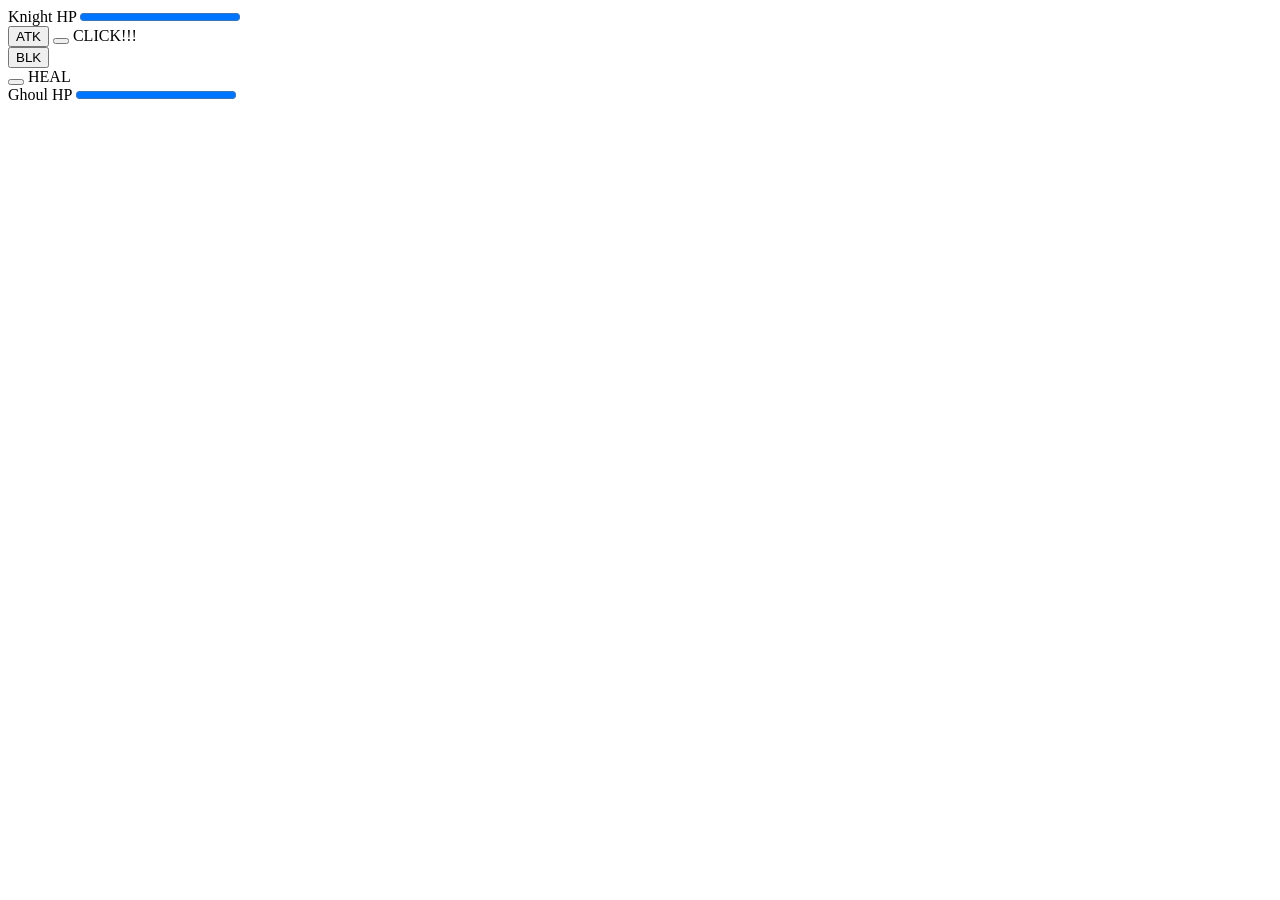
==== page.html @ 43188dc5 "computer is dying, here is progress." ====
<!DOCTYPE html>
<html lang="en">
<head>
<meta charset="utf-8" />
<meta name="viewport" content="width=device-width, initial-scael:1.0">
<title>Forest Crawler</title>
<link rel="stylesheet" href="./style.css"
<script src="./gameplay.js" type="text/javascript"></script>
</head>
<body>
    <div class="gameContainer">
        <div class="gui">
            <div class="playerData">
                <div class="healthPlayer">
                    <label="healthPlayer">Knight HP</label>
                    <progress id="healthPlayer" value="100" max="100" min="0">

                    </progress>
                </div>
                <div class="actions">
                    <div id="attack">
                        <button class="attacking" id="attackButton" type="button">
                            ATK
                        </button>
                        <button class="hidden" id="attackClickButton" type="button"></button>
                            CLICK!!!
                        </button>
                    </div>
                    <div id="block">
                        <button class="blocking" id="blockButton" type="button">
                            BLK
                        </button>
                    </div>
                    <div id="heal">
                        <button class="healing" id="healButton" type="button"></button>
                            HEAL
                        </button>
                    </div>
                </div>
                
            </div>
            <div class="enemyData">
                <div class="healthEnemy">
                    <label="healthEnemy">Ghoul HP</label>
                    <progress id="healthEnemy" value="100" max="100" min="0">

                    </progress>
                </div>
            </div>
        </div>
    </div>
</body>
</html>
---- style.css ----
.hidden {
    display: none;
}
.attackButton {
    background: #000000;
}
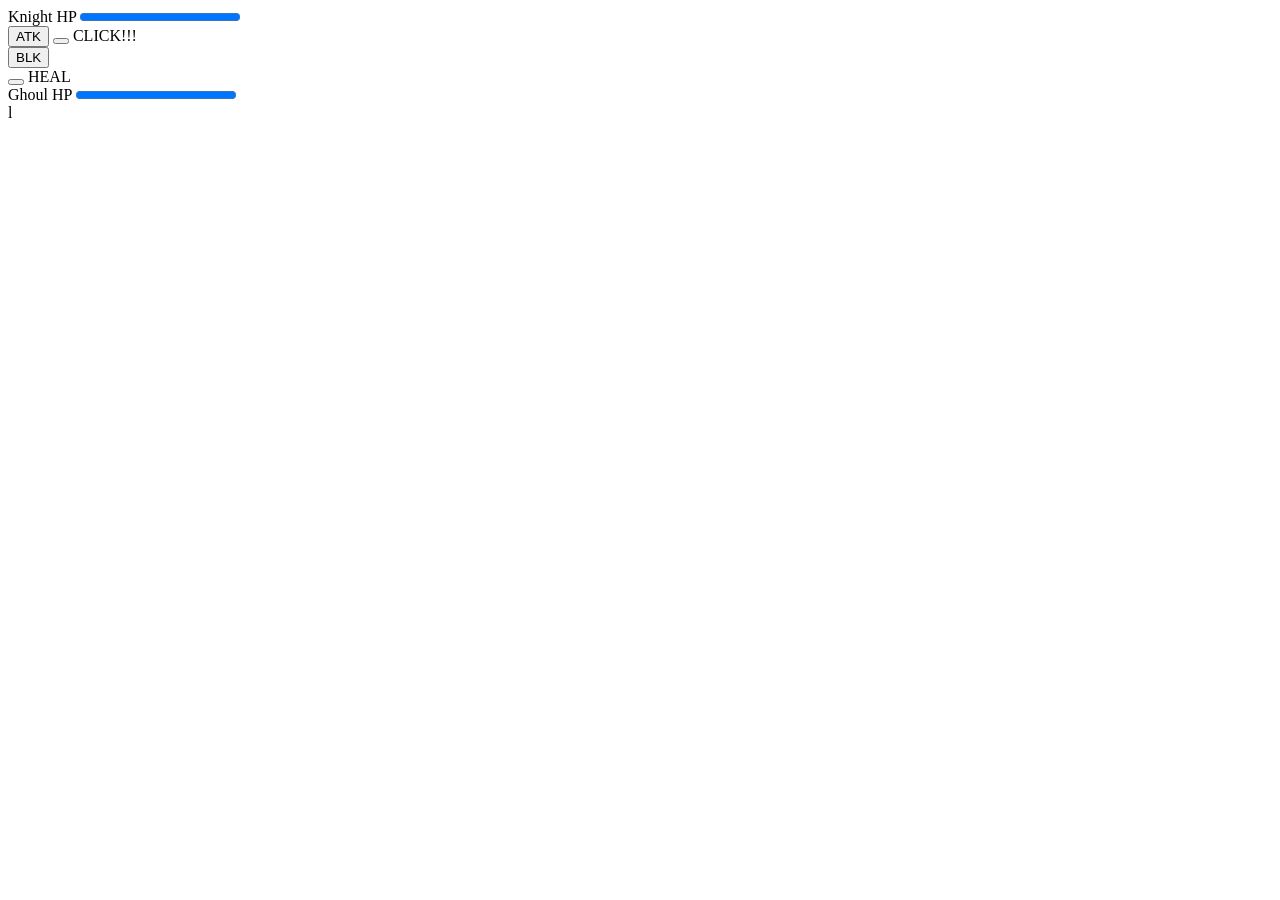
==== commit 77da3942: "trying again" ====
--- a/page.html
+++ b/page.html
@@ -50,4 +50,4 @@
         </div>
     </div>
 </body>
-</html>+</html>l
--- a/style.css
+++ b/style.css
@@ -3,4 +3,4 @@
 }
 .attackButton {
     background: #000000;
-}+}l
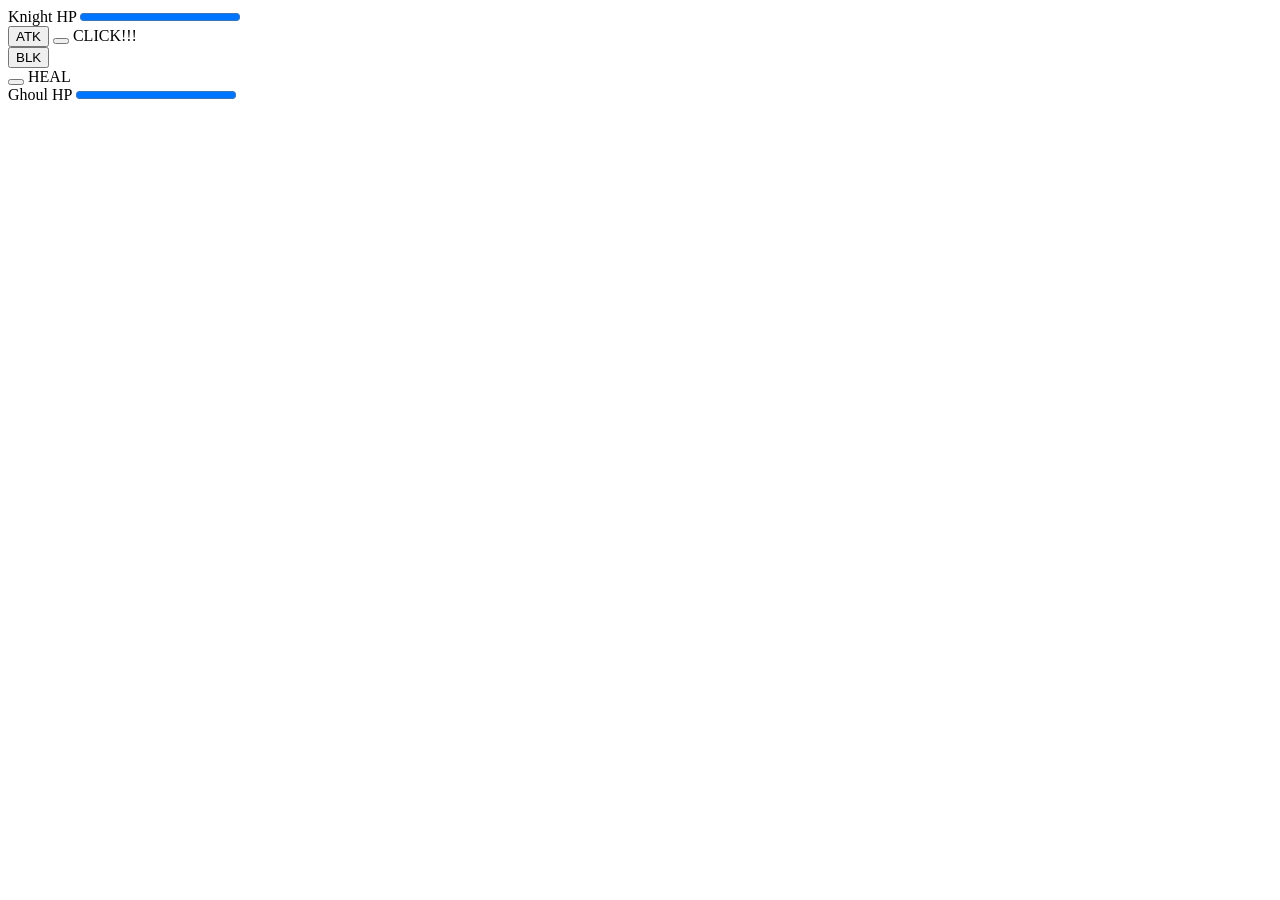
==== commit dbe820c2: "more stuff" ====
--- a/page.html
+++ b/page.html
@@ -50,4 +50,4 @@
         </div>
     </div>
 </body>
-</html>l+</html>
--- a/style.css
+++ b/style.css
@@ -3,4 +3,4 @@
 }
 .attackButton {
     background: #000000;
-}l+}
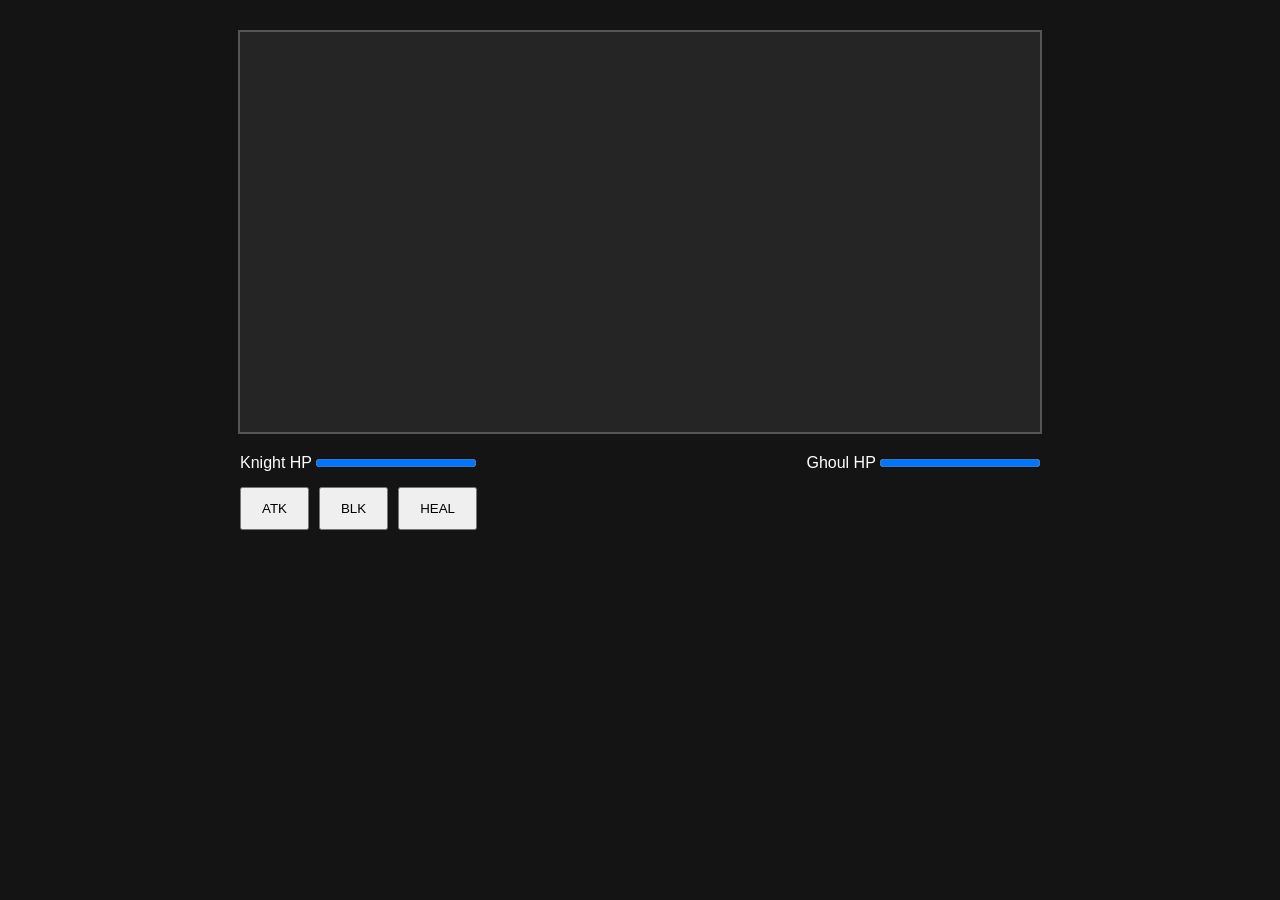
==== commit e44fb79c: "attempting" ====
--- a/page.html
+++ b/page.html
@@ -1,53 +1,71 @@
+
 <!DOCTYPE html>
 <html lang="en">
 <head>
-<meta charset="utf-8" />
-<meta name="viewport" content="width=device-width, initial-scael:1.0">
-<title>Forest Crawler</title>
-<link rel="stylesheet" href="./style.css"
-<script src="./gameplay.js" type="text/javascript"></script>
+    <meta charset="UTF-8">
+    <meta name="viewport"
+          content="width=device-width, initial-scale=1.0">
+
+    <title>Forest Crawler</title>
+
+    <link rel="stylesheet" href="./style.css">
+    <script src="./gameplay.js" defer></script>
 </head>
+
 <body>
     <div class="gameContainer">
+
+        <!-- Game display -->
+        <canvas id="gameCanvas"
+                width="800"
+                height="400">
+        </canvas>
+
         <div class="gui">
             <div class="playerData">
                 <div class="healthPlayer">
-                    <label="healthPlayer">Knight HP</label>
-                    <progress id="healthPlayer" value="100" max="100" min="0">
-
+                    <label for="healthPlayer">Knight HP</label>
+                    <progress id="healthPlayer"
+                              value="100"
+                              max="100">
                     </progress>
                 </div>
+
                 <div class="actions">
                     <div id="attack">
-                        <button class="attacking" id="attackButton" type="button">
+                        <button id="attackButton" type="button">
                             ATK
                         </button>
-                        <button class="hidden" id="attackClickButton" type="button"></button>
+
+                        <button id="attackClickButton"
+                                class="hidden"
+                                type="button">
                             CLICK!!!
                         </button>
                     </div>
+
                     <div id="block">
-                        <button class="blocking" id="blockButton" type="button">
+                        <button id="blockButton" type="button">
                             BLK
                         </button>
                     </div>
+
                     <div id="heal">
-                        <button class="healing" id="healButton" type="button"></button>
+                        <button id="healButton" type="button">
                             HEAL
                         </button>
                     </div>
                 </div>
-                
             </div>
+
             <div class="enemyData">
-                <div class="healthEnemy">
-                    <label="healthEnemy">Ghoul HP</label>
-                    <progress id="healthEnemy" value="100" max="100" min="0">
-
-                    </progress>
-                </div>
+                <label for="healthEnemy">Ghoul HP</label>
+                <progress id="healthEnemy"
+                          value="100"
+                          max="100">
+                </progress>
             </div>
         </div>
     </div>
 </body>
-</html>+</html>
--- a/style.css
+++ b/style.css
@@ -1,6 +1,43 @@
+body {
+    margin: 0;
+    background-color: #141414;
+    color: white;
+    font-family: Arial, sans-serif;
+}
+
+.gameContainer {
+    display: flex;
+    flex-direction: column;
+    align-items: center;
+    padding: 30px;
+}
+
+#gameCanvas {
+    background-color: #252525;
+    border: 2px solid #555;
+    max-width: 100%;
+    height: auto;
+    image-rendering: pixelated;
+}
+
+.gui {
+    width: min(800px, 100%);
+    display: flex;
+    justify-content: space-between;
+    margin-top: 20px;
+}
+
+.actions {
+    display: flex;
+    gap: 10px;
+    margin-top: 15px;
+}
+
+button {
+    padding: 12px 20px;
+    cursor: pointer;
+}
+
 .hidden {
     display: none;
-}
-.attackButton {
-    background: #000000;
 }
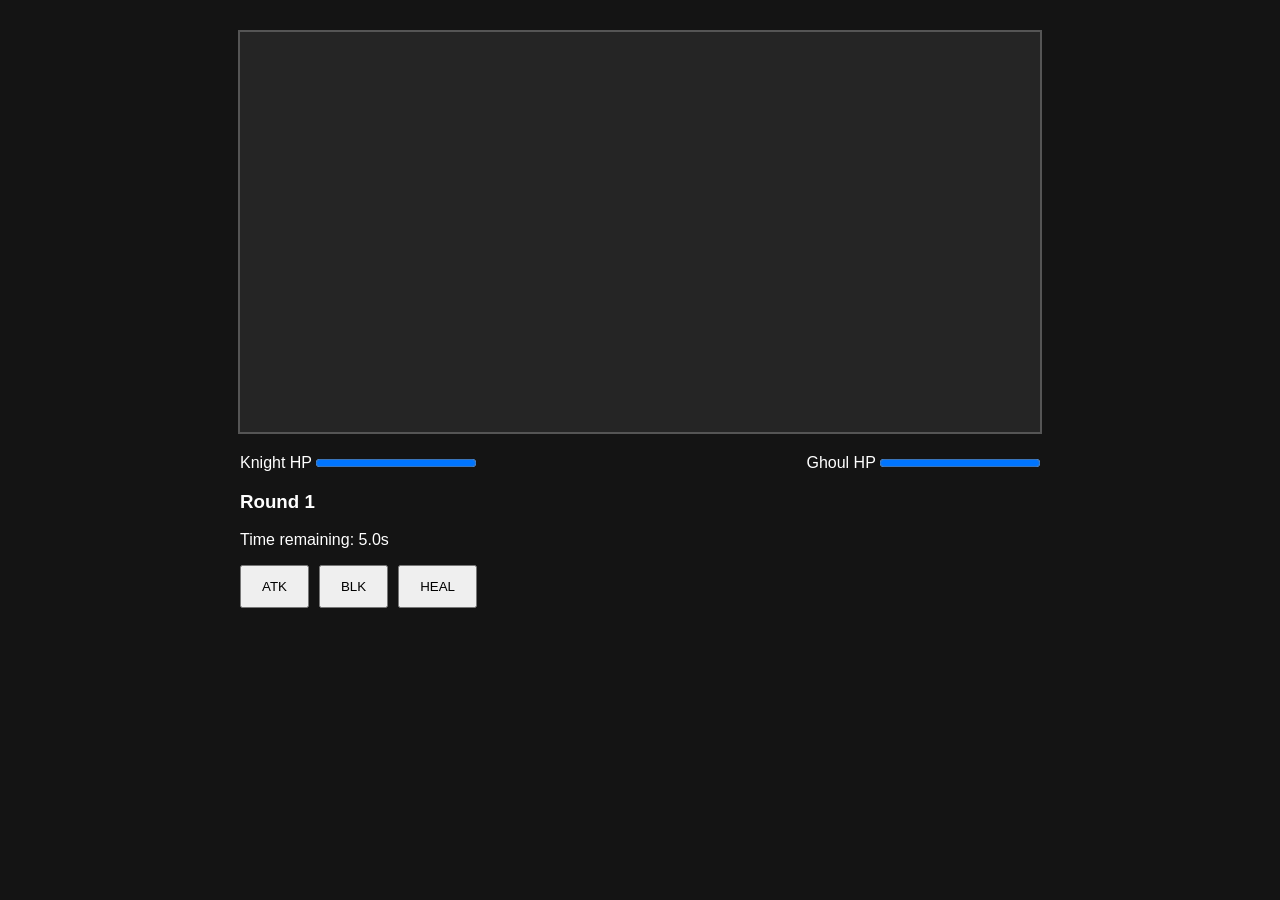
==== commit c0e1d02e: "lol" ====
--- a/page.html
+++ b/page.html
@@ -30,7 +30,13 @@
                               max="100">
                     </progress>
                 </div>
-
+                <div class="roundInfo">
+                    <h3 id="roundText">Round 1</h3>
+                    <p>
+                         Time remaining:
+                        <span id="roundTimer">5.0</span>s
+                    </p>
+                </div>
                 <div class="actions">
                     <div id="attack">
                         <button id="attackButton" type="button">
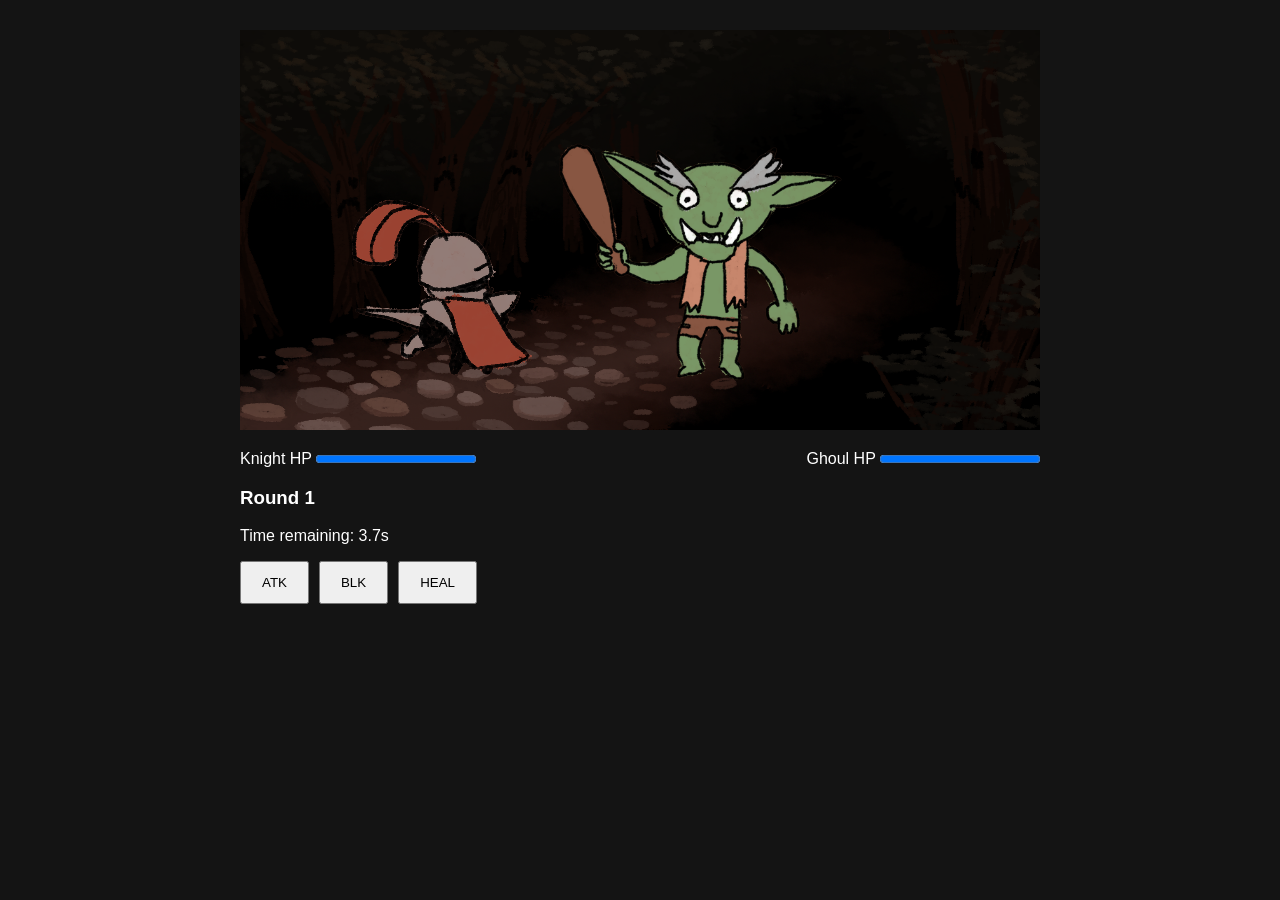
==== commit 6d718b93: "Update page.html" ====
--- a/page.html
+++ b/page.html
@@ -9,6 +9,8 @@
     <title>Forest Crawler</title>
 
     <link rel="stylesheet" href="./style.css">
+    <script src="./start.js" defer></script>
+    <script src="./auth.js" defer></script>
     <script src="./gameplay.js" defer></script>
 </head>
 
--- a/style.css
+++ b/style.css
@@ -3,6 +3,15 @@
     background-color: #141414;
     color: white;
     font-family: Arial, sans-serif;
+}
+
+.start {
+    display:flex;
+    flex-direction: column;
+    justify-content: center;
+    text-align: center;
+    height: 100vh;
+
 }
 
 .gameContainer {
@@ -13,10 +22,10 @@
 }
 
 #gameCanvas {
-    background-color: #252525;
-    border: 2px solid #555;
-    max-width: 100%;
-    height: auto;
+    background-image: url("./sprites/forest-background.png");
+    background-size: cover;
+    background-position: center;
+    background-repeat: no-repeat;
     image-rendering: pixelated;
 }
 
@@ -40,4 +49,4 @@
 
 .hidden {
     display: none;
-}+}
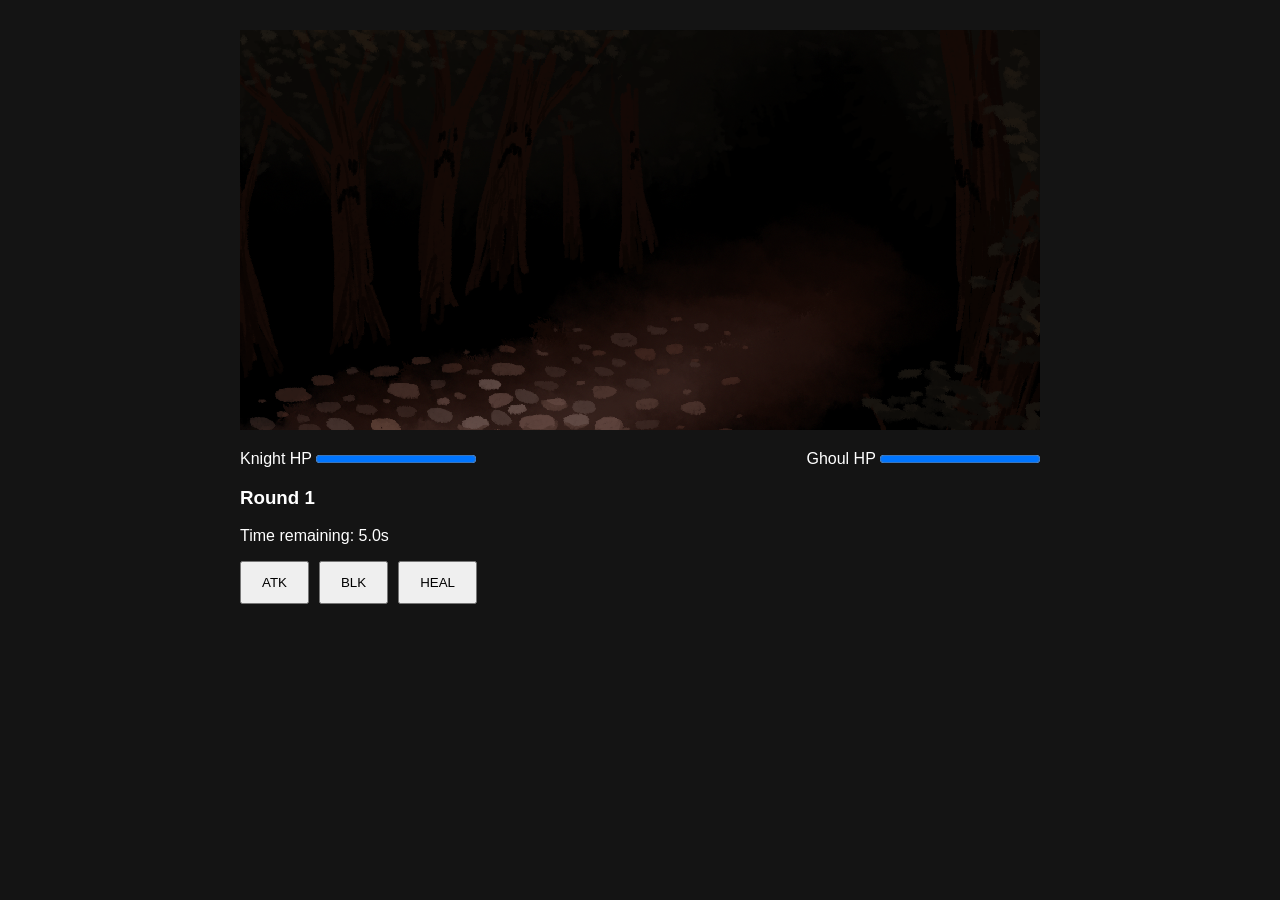
==== commit 75ecd90d: "Update page.html" ====
--- a/page.html
+++ b/page.html
@@ -64,6 +64,10 @@
                         </button>
                     </div>
                 </div>
+                <div id="selectionScreen" style="display: none;">
+                    <div id="itemOptions"></div>
+                    <p id="selectionStatus"></p>
+                </div>
             </div>
 
             <div class="enemyData">
